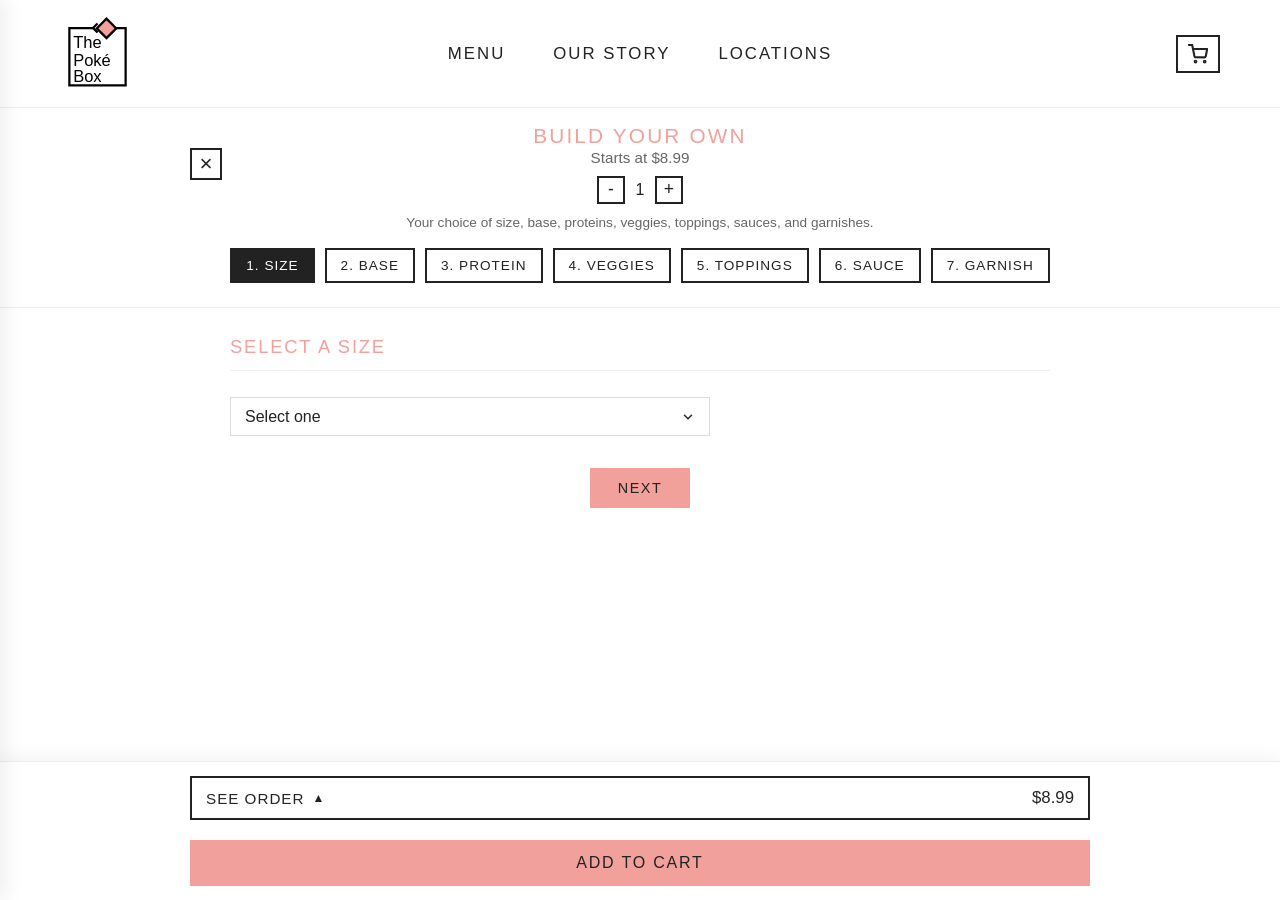
==== byo.html @ 1942b6da "Add files via upload" ====
<!DOCTYPE html>
<html lang="en">

<head>
  <meta charset="UTF-8">
  <meta name="viewport" content="width=device-width, initial-scale=1.0">
  <title>The Poké Box - Build Your Own</title>
  <link rel="stylesheet" href="css/styles.css">
</head>

<body>

  <!-- Desktop App Container -->
  <div class="mobile-container">

    <!-- Slide-in Drawer Navigation -->
    <div id="drawer-backdrop" class="drawer-backdrop"></div>
    <nav id="side-drawer" class="side-drawer" aria-label="Slide-out Menu">
      <div class="drawer-logo">
        <img src="images/logo.svg" alt="The Poké Box Logo" class="drawer-logo-img">
      </div>
      <div class="drawer-nav">
        <a href="index.html" class="drawer-link">MENU</a>
        <a href="ourstory.html" class="drawer-link">OUR STORY</a>
        <a href="locations.html" class="drawer-link">LOCATIONS</a>
      </div>
    </nav>

    <!-- Top Header -->
    <header class="site-header">
      <!-- Hamburger (mobile only) -->
      <button id="hamburger-btn" class="hamburger-btn" aria-label="Open menu">
        <span></span><span></span><span></span>
      </button>

      <!-- Logo -->
      <div class="logo-container">
        <a href="index.html">
          <img src="images/logo.svg" alt="The Poké Box Logo" class="header-logo-img">
        </a>
      </div>

      <!-- Desktop Nav (hidden on mobile) -->
      <nav class="desktop-nav" aria-label="Main Navigation">
        <a href="index.html" class="nav-link">Menu</a>
        <a href="ourstory.html" class="nav-link">Our Story</a>
        <a href="locations.html" class="nav-link">Locations</a>
      </nav>

      <!-- Cart Icon -->
      <div class="header-actions">
        <button class="icon-btn cart-btn" aria-label="Cart" onclick="window.location.href='cart.html'">
          <svg width="20" height="20" viewBox="0 0 24 24" fill="none" stroke="currentColor" stroke-width="2.5"
            stroke-linecap="round" stroke-linejoin="round">
            <circle cx="9" cy="21" r="1"></circle>
            <circle cx="20" cy="21" r="1"></circle>
            <path d="M1 1h4l2.68 13.39a2 2 0 0 0 2 1.61h9.72a2 2 0 0 0 2-1.61L23 6H6"></path>
          </svg>
        </button>
      </div>
    </header>

    <!-- Sticky BYO Header / Banner -->
    <div class="byo-sticky-header">
      <div class="byo-header-top">
        <a href="index.html" class="close-x-btn" aria-label="Return to menu">&times;</a>
        <div class="byo-header-titles">
          <h1 class="byo-title">Build Your Own</h1>
          <span class="byo-subtitle">Starts at $8.99</span>
          <div class="qty-counter">
            <button type="button" class="qty-btn minus-btn" aria-label="Decrease quantity">-</button>
            <span class="qty-num">1</span>
            <button type="button" class="qty-btn plus-btn" aria-label="Increase quantity">+</button>
          </div>
        </div>
      </div>
      <p class="byo-desc">Your choice of size, base, proteins, veggies, toppings, sauces, and garnishes.</p>

      <!-- Stage Navigation Scrollbar -->
      <nav class="stages-scrollbar" aria-label="Stages">
        <button type="button" class="stage-tab active" data-step-target="step-1">1. Size</button>
        <button type="button" class="stage-tab" data-step-target="step-2">2. Base</button>
        <button type="button" class="stage-tab" data-step-target="step-3">3. Protein</button>
        <button type="button" class="stage-tab" data-step-target="step-4">4. Veggies</button>
        <button type="button" class="stage-tab" data-step-target="step-5">5. Toppings</button>
        <button type="button" class="stage-tab" data-step-target="step-6">6. Sauce</button>
        <button type="button" class="stage-tab" data-step-target="step-7">7. Garnish</button>
      </nav>
    </div>

    <!-- Main Scrollable Steps Content -->
    <main class="main-content byo-content">

      <!-- Step 1: Select a size -->
      <div class="accordion-step open" id="step-1">
        <button class="accordion-header" type="button">
          <span class="step-title">Select a Size</span>
          <span class="chevron-icon">&#9650;</span>
        </button>
        <div class="accordion-body">
          <div class="input-group">
            <select class="custom-select" id="size-select">
              <option value="" disabled selected>Select one</option>
              <option value="small" data-price="$8.99"
                data-desc="Your choice of size, base, proteins, two veggies, one topping, sauces, and garnishes.">Small
                bowl - $8.99</option>
              <option value="regular" data-price="$10.99"
                data-desc="Your choice of size, base, proteins, three veggies, two toppings, sauces, and garnishes.">
                Regular bowl - $10.99</option>
              <option value="large" data-price="$13.29"
                data-desc="Your choice of size, base, proteins, four veggies, three toppings, sauces, and garnishes.">
                Large bowl - $13.29</option>
            </select>
          </div>
          <div class="step-nav-buttons">
            <button type="button" class="done-btn next-btn">Next</button>
          </div>
        </div>
      </div>

      <!-- Step 2: Pick Base (max 2) -->
      <div class="accordion-step" id="step-2">
        <button class="accordion-header" type="button">
          <span class="step-title">Pick Base (max 2)</span>
          <span class="chevron-icon">&#9660;</span>
        </button>
        <div class="accordion-body">
          <div class="checkbox-group max-limit-group" data-max="2">
            <label class="checkbox-label">
              <input type="checkbox" name="base" value="sushi-rice">
              <span>Sushi Rice</span>
            </label>
            <label class="checkbox-label">
              <input type="checkbox" name="base" value="grain-blend">
              <span>Grain Blend</span>
            </label>
            <label class="checkbox-label">
              <input type="checkbox" name="base" value="zucchini-noodles">
              <span>Zucchini Noodles</span>
            </label>
            <label class="checkbox-label">
              <input type="checkbox" name="base" value="mixed-greens">
              <span>Mixed Greens</span>
            </label>
          </div>
          <div class="step-nav-buttons">
            <button type="button" class="prev-btn">Prev</button>
            <button type="button" class="done-btn next-btn">Next</button>
          </div>
        </div>
      </div>

      <!-- Step 3: Choose Protein -->
      <div class="accordion-step" id="step-3">
        <button class="accordion-header" type="button">
          <span class="step-title">Choose Protein</span>
          <span class="chevron-icon">&#9660;</span>
        </button>
        <div class="accordion-body">
          <div class="checkbox-group">
            <div class="option-row">
              <label class="checkbox-label">
                <input type="checkbox" name="protein" value="salmon" data-extra="3.70">
                <span>Salmon - $3.70</span>
              </label>
              <div class="item-qty-stepper" data-for="salmon">
                <button type="button" class="item-qty-btn item-minus" aria-label="Decrease quantity">-</button>
                <span class="item-qty-count">1</span>
                <button type="button" class="item-qty-btn item-plus" aria-label="Increase quantity">+</button>
              </div>
            </div>
            <div class="option-row">
              <label class="checkbox-label">
                <input type="checkbox" name="protein" value="ahi-tuna" data-extra="3.70">
                <span>Ahi Tuna - $3.70</span>
              </label>
              <div class="item-qty-stepper" data-for="ahi-tuna">
                <button type="button" class="item-qty-btn item-minus" aria-label="Decrease quantity">-</button>
                <span class="item-qty-count">1</span>
                <button type="button" class="item-qty-btn item-plus" aria-label="Increase quantity">+</button>
              </div>
            </div>
            <div class="option-row">
              <label class="checkbox-label">
                <input type="checkbox" name="protein" value="imitation-crab" data-extra="2.70">
                <span>Imitation Crab - $2.70</span>
              </label>
              <div class="item-qty-stepper" data-for="imitation-crab">
                <button type="button" class="item-qty-btn item-minus" aria-label="Decrease quantity">-</button>
                <span class="item-qty-count">1</span>
                <button type="button" class="item-qty-btn item-plus" aria-label="Increase quantity">+</button>
              </div>
            </div>
            <div class="option-row">
              <label class="checkbox-label">
                <input type="checkbox" name="protein" value="tofu" data-extra="3.00">
                <span>Tofu - $3.00</span>
              </label>
              <div class="item-qty-stepper" data-for="tofu">
                <button type="button" class="item-qty-btn item-minus" aria-label="Decrease quantity">-</button>
                <span class="item-qty-count">1</span>
                <button type="button" class="item-qty-btn item-plus" aria-label="Increase quantity">+</button>
              </div>
            </div>
            <div class="option-row">
              <label class="checkbox-label">
                <input type="checkbox" name="protein" value="sukiyaki-beef" data-extra="3.30">
                <span>Sukiyaki Beef - $3.30</span>
              </label>
              <div class="item-qty-stepper" data-for="sukiyaki-beef">
                <button type="button" class="item-qty-btn item-minus" aria-label="Decrease quantity">-</button>
                <span class="item-qty-count">1</span>
                <button type="button" class="item-qty-btn item-plus" aria-label="Increase quantity">+</button>
              </div>
            </div>
            <div class="option-row">
              <label class="checkbox-label">
                <input type="checkbox" name="protein" value="duck" data-extra="4.80">
                <span>Smoked Duck - $4.80</span>
              </label>
              <div class="item-qty-stepper" data-for="duck">
                <button type="button" class="item-qty-btn item-minus" aria-label="Decrease quantity">-</button>
                <span class="item-qty-count">1</span>
                <button type="button" class="item-qty-btn item-plus" aria-label="Increase quantity">+</button>
              </div>
            </div>
            <div class="option-row">
              <label class="checkbox-label">
                <input type="checkbox" name="protein" value="tempura-shrimp" data-extra="3.30">
                <span>Tempura Shrimp - $3.30</span>
              </label>
              <div class="item-qty-stepper" data-for="tempura-shrimp">
                <button type="button" class="item-qty-btn item-minus" aria-label="Decrease quantity">-</button>
                <span class="item-qty-count">1</span>
                <button type="button" class="item-qty-btn item-plus" aria-label="Increase quantity">+</button>
              </div>
            </div>
            <div class="option-row">
              <label class="checkbox-label">
                <input type="checkbox" name="protein" value="japanese-fried-chicken" data-extra="3.30">
                <span>Japanese Fried Chicken - $3.30</span>
              </label>
              <div class="item-qty-stepper" data-for="japanese-fried-chicken">
                <button type="button" class="item-qty-btn item-minus" aria-label="Decrease quantity">-</button>
                <span class="item-qty-count">1</span>
                <button type="button" class="item-qty-btn item-plus" aria-label="Increase quantity">+</button>
              </div>
            </div>
            <div class="option-row">
              <label class="checkbox-label">
                <input type="checkbox" name="protein" value="grilled-chicken" data-extra="3.30">
                <span>Grilled Chicken - $3.30</span>
              </label>
              <div class="item-qty-stepper" data-for="grilled-chicken">
                <button type="button" class="item-qty-btn item-minus" aria-label="Decrease quantity">-</button>
                <span class="item-qty-count">1</span>
                <button type="button" class="item-qty-btn item-plus" aria-label="Increase quantity">+</button>
              </div>
            </div>
            <div class="option-row">
              <label class="checkbox-label">
                <input type="checkbox" name="protein" value="ramen-egg" data-extra="2.30">
                <span>Ramen Egg - $2.30</span>
              </label>
              <div class="item-qty-stepper" data-for="ramen-egg">
                <button type="button" class="item-qty-btn item-minus" aria-label="Decrease quantity">-</button>
                <span class="item-qty-count">1</span>
                <button type="button" class="item-qty-btn item-plus" aria-label="Increase quantity">+</button>
              </div>
            </div>
          </div>
          <div class="step-nav-buttons">
            <button type="button" class="prev-btn">Prev</button>
            <button type="button" class="done-btn next-btn">Next</button>
          </div>
        </div>
      </div>

      <!-- Step 4: Add veggies -->
      <div class="accordion-step" id="step-4">
        <button class="accordion-header" type="button">
          <span class="step-title">Add Veggies <span class="veggie-limit-text"
              style="font-size: 0.8em; color: #666;"></span></span>
          <span class="chevron-icon">&#9660;</span>
        </button>
        <div class="accordion-body">
          <div class="checkbox-group">
            <div class="option-row">
              <label class="checkbox-label">
                <input type="checkbox" name="veggies" value="edamame">
                <span>Edamame</span>
              </label>
              <div class="item-qty-stepper" data-for="edamame">
                <button type="button" class="item-qty-btn item-minus" aria-label="Decrease quantity">-</button>
                <span class="item-qty-count">1</span>
                <button type="button" class="item-qty-btn item-plus" aria-label="Increase quantity">+</button>
              </div>
            </div>
            <div class="option-row">
              <label class="checkbox-label">
                <input type="checkbox" name="veggies" value="red-onion">
                <span>Red Onion</span>
              </label>
              <div class="item-qty-stepper" data-for="red-onion">
                <button type="button" class="item-qty-btn item-minus" aria-label="Decrease quantity">-</button>
                <span class="item-qty-count">1</span>
                <button type="button" class="item-qty-btn item-plus" aria-label="Increase quantity">+</button>
              </div>
            </div>
            <div class="option-row">
              <label class="checkbox-label">
                <input type="checkbox" name="veggies" value="carrot">
                <span>Carrot</span>
              </label>
              <div class="item-qty-stepper" data-for="carrot">
                <button type="button" class="item-qty-btn item-minus" aria-label="Decrease quantity">-</button>
                <span class="item-qty-count">1</span>
                <button type="button" class="item-qty-btn item-plus" aria-label="Increase quantity">+</button>
              </div>
            </div>
            <div class="option-row">
              <label class="checkbox-label">
                <input type="checkbox" name="veggies" value="zucchini-noodles">
                <span>Zucchini Noodles</span>
              </label>
              <div class="item-qty-stepper" data-for="zucchini-noodles">
                <button type="button" class="item-qty-btn item-minus" aria-label="Decrease quantity">-</button>
                <span class="item-qty-count">1</span>
                <button type="button" class="item-qty-btn item-plus" aria-label="Increase quantity">+</button>
              </div>
            </div>
            <div class="option-row">
              <label class="checkbox-label">
                <input type="checkbox" name="veggies" value="sweet-corn">
                <span>Sweet Corn</span>
              </label>
              <div class="item-qty-stepper" data-for="sweet-corn">
                <button type="button" class="item-qty-btn item-minus" aria-label="Decrease quantity">-</button>
                <span class="item-qty-count">1</span>
                <button type="button" class="item-qty-btn item-plus" aria-label="Increase quantity">+</button>
              </div>
            </div>
            <div class="option-row">
              <label class="checkbox-label">
                <input type="checkbox" name="veggies" value="cabbage">
                <span>Cabbage</span>
              </label>
              <div class="item-qty-stepper" data-for="cabbage">
                <button type="button" class="item-qty-btn item-minus" aria-label="Decrease quantity">-</button>
                <span class="item-qty-count">1</span>
                <button type="button" class="item-qty-btn item-plus" aria-label="Increase quantity">+</button>
              </div>
            </div>
            <div class="option-row">
              <label class="checkbox-label">
                <input type="checkbox" name="veggies" value="cucumber">
                <span>Cucumber</span>
              </label>
              <div class="item-qty-stepper" data-for="cucumber">
                <button type="button" class="item-qty-btn item-minus" aria-label="Decrease quantity">-</button>
                <span class="item-qty-count">1</span>
                <button type="button" class="item-qty-btn item-plus" aria-label="Increase quantity">+</button>
              </div>
            </div>
            <div class="option-row">
              <label class="checkbox-label">
                <input type="checkbox" name="veggies" value="red-pepper">
                <span>Red Pepper</span>
              </label>
              <div class="item-qty-stepper" data-for="red-pepper">
                <button type="button" class="item-qty-btn item-minus" aria-label="Decrease quantity">-</button>
                <span class="item-qty-count">1</span>
                <button type="button" class="item-qty-btn item-plus" aria-label="Increase quantity">+</button>
              </div>
            </div>
            <div class="option-row">
              <label class="checkbox-label">
                <input type="checkbox" name="veggies" value="sweet-onion">
                <span>Sweet Onion</span>
              </label>
              <div class="item-qty-stepper" data-for="sweet-onion">
                <button type="button" class="item-qty-btn item-minus" aria-label="Decrease quantity">-</button>
                <span class="item-qty-count">1</span>
                <button type="button" class="item-qty-btn item-plus" aria-label="Increase quantity">+</button>
              </div>
            </div>
            <div class="option-row">
              <label class="checkbox-label">
                <input type="checkbox" name="veggies" value="kale">
                <span>Kale</span>
              </label>
              <div class="item-qty-stepper" data-for="kale">
                <button type="button" class="item-qty-btn item-minus" aria-label="Decrease quantity">-</button>
                <span class="item-qty-count">1</span>
                <button type="button" class="item-qty-btn item-plus" aria-label="Increase quantity">+</button>
              </div>
            </div>
            <div class="option-row">
              <label class="checkbox-label">
                <input type="checkbox" name="veggies" value="mixed-greens">
                <span>Mixed Greens</span>
              </label>
              <div class="item-qty-stepper" data-for="mixed-greens">
                <button type="button" class="item-qty-btn item-minus" aria-label="Decrease quantity">-</button>
                <span class="item-qty-count">1</span>
                <button type="button" class="item-qty-btn item-plus" aria-label="Increase quantity">+</button>
              </div>
            </div>
          </div>
          <div class="step-nav-buttons">
            <button type="button" class="prev-btn">Prev</button>
            <button type="button" class="done-btn next-btn">Next</button>
          </div>
        </div>
      </div>

      <!-- Step 5: Add toppings -->
      <div class="accordion-step" id="step-5">
        <button class="accordion-header" type="button">
          <span class="step-title">Add Toppings <span class="topping-limit-text"
              style="font-size: 0.8em; color: #666;"></span></span>
          <span class="chevron-icon">&#9660;</span>
        </button>
        <div class="accordion-body">
          <div class="checkbox-group">
            <div class="option-row">
              <label class="checkbox-label">
                <input type="checkbox" name="toppings" value="seaweed-salad">
                <span>Seaweed Salad</span>
              </label>
              <div class="item-qty-stepper" data-for="seaweed-salad">
                <button type="button" class="item-qty-btn item-minus" aria-label="Decrease quantity">-</button>
                <span class="item-qty-count">1</span>
                <button type="button" class="item-qty-btn item-plus" aria-label="Increase quantity">+</button>
              </div>
            </div>
            <div class="option-row">
              <label class="checkbox-label">
                <input type="checkbox" name="toppings" value="imitation-crab-salad">
                <span>Imitation Crab Salad</span>
              </label>
              <div class="item-qty-stepper" data-for="imitation-crab-salad">
                <button type="button" class="item-qty-btn item-minus" aria-label="Decrease quantity">-</button>
                <span class="item-qty-count">1</span>
                <button type="button" class="item-qty-btn item-plus" aria-label="Increase quantity">+</button>
              </div>
            </div>
            <div class="option-row">
              <label class="checkbox-label">
                <input type="checkbox" name="toppings" value="tempura-bits">
                <span>Tempura Bits</span>
              </label>
              <div class="item-qty-stepper" data-for="tempura-bits">
                <button type="button" class="item-qty-btn item-minus" aria-label="Decrease quantity">-</button>
                <span class="item-qty-count">1</span>
                <button type="button" class="item-qty-btn item-plus" aria-label="Increase quantity">+</button>
              </div>
            </div>
            <div class="option-row">
              <label class="checkbox-label">
                <input type="checkbox" name="toppings" value="avocado">
                <span>Avocado</span>
              </label>
              <div class="item-qty-stepper" data-for="avocado">
                <button type="button" class="item-qty-btn item-minus" aria-label="Decrease quantity">-</button>
                <span class="item-qty-count">1</span>
                <button type="button" class="item-qty-btn item-plus" aria-label="Increase quantity">+</button>
              </div>
            </div>
            <div class="option-row">
              <label class="checkbox-label">
                <input type="checkbox" name="toppings" value="mandarin-orange">
                <span>Mandarin Orange</span>
              </label>
              <div class="item-qty-stepper" data-for="mandarin-orange">
                <button type="button" class="item-qty-btn item-minus" aria-label="Decrease quantity">-</button>
                <span class="item-qty-count">1</span>
                <button type="button" class="item-qty-btn item-plus" aria-label="Increase quantity">+</button>
              </div>
            </div>
            <div class="option-row">
              <label class="checkbox-label">
                <input type="checkbox" name="toppings" value="shitake-mushrooms">
                <span>Shitake Mushrooms</span>
              </label>
              <div class="item-qty-stepper" data-for="shitake-mushrooms">
                <button type="button" class="item-qty-btn item-minus" aria-label="Decrease quantity">-</button>
                <span class="item-qty-count">1</span>
                <button type="button" class="item-qty-btn item-plus" aria-label="Increase quantity">+</button>
              </div>
            </div>
            <div class="option-row">
              <label class="checkbox-label">
                <input type="checkbox" name="toppings" value="pea-shoots">
                <span>Pea Shoots</span>
              </label>
              <div class="item-qty-stepper" data-for="pea-shoots">
                <button type="button" class="item-qty-btn item-minus" aria-label="Decrease quantity">-</button>
                <span class="item-qty-count">1</span>
                <button type="button" class="item-qty-btn item-plus" aria-label="Increase quantity">+</button>
              </div>
            </div>
            <div class="option-row">
              <label class="checkbox-label">
                <input type="checkbox" name="toppings" value="egg">
                <span>Egg</span>
              </label>
              <div class="item-qty-stepper" data-for="egg">
                <button type="button" class="item-qty-btn item-minus" aria-label="Decrease quantity">-</button>
                <span class="item-qty-count">1</span>
                <button type="button" class="item-qty-btn item-plus" aria-label="Increase quantity">+</button>
              </div>
            </div>
            <div class="option-row">
              <label class="checkbox-label">
                <input type="checkbox" name="toppings" value="ramen-egg">
                <span>Ramen Egg</span>
              </label>
              <div class="item-qty-stepper" data-for="ramen-egg">
                <button type="button" class="item-qty-btn item-minus" aria-label="Decrease quantity">-</button>
                <span class="item-qty-count">1</span>
                <button type="button" class="item-qty-btn item-plus" aria-label="Increase quantity">+</button>
              </div>
            </div>
            <div class="option-row">
              <label class="checkbox-label">
                <input type="checkbox" name="toppings" value="caplin-fish-roe">
                <span>Caplin Fish Roe</span>
              </label>
              <div class="item-qty-stepper" data-for="caplin-fish-roe">
                <button type="button" class="item-qty-btn item-minus" aria-label="Decrease quantity">-</button>
                <span class="item-qty-count">1</span>
                <button type="button" class="item-qty-btn item-plus" aria-label="Increase quantity">+</button>
              </div>
            </div>
            <div class="option-row">
              <label class="checkbox-label">
                <input type="checkbox" name="toppings" value="dried-seaweed">
                <span>Dried Seaweed</span>
              </label>
              <div class="item-qty-stepper" data-for="dried-seaweed">
                <button type="button" class="item-qty-btn item-minus" aria-label="Decrease quantity">-</button>
                <span class="item-qty-count">1</span>
                <button type="button" class="item-qty-btn item-plus" aria-label="Increase quantity">+</button>
              </div>
            </div>
            <div class="option-row">
              <label class="checkbox-label">
                <input type="checkbox" name="toppings" value="beet-slaw">
                <span>Beet Slaw</span>
              </label>
              <div class="item-qty-stepper" data-for="beet-slaw">
                <button type="button" class="item-qty-btn item-minus" aria-label="Decrease quantity">-</button>
                <span class="item-qty-count">1</span>
                <button type="button" class="item-qty-btn item-plus" aria-label="Increase quantity">+</button>
              </div>
            </div>
          </div>
          <div class="step-nav-buttons">
            <button type="button" class="prev-btn">Prev</button>
            <button type="button" class="done-btn next-btn">Next</button>
          </div>
        </div>
      </div>

      <!-- Step 6: Add sauce -->
      <div class="accordion-step" id="step-6">
        <button class="accordion-header" type="button">
          <span class="step-title">Add Sauce</span>
          <span class="chevron-icon">&#9660;</span>
        </button>
        <div class="accordion-body">
          <div class="checkbox-group">
            <label class="checkbox-label">
              <input type="checkbox" name="sauces" value="roasted-sesame">
              <span>Roasted Sesame</span>
            </label>
            <label class="checkbox-label">
              <input type="checkbox" name="sauces" value="house-shoyu">
              <span>House Shoyu</span>
            </label>
            <label class="checkbox-label">
              <input type="checkbox" name="sauces" value="spicy-aioli">
              <span>Spicy Aioli</span>
            </label>
            <label class="checkbox-label">
              <input type="checkbox" name="sauces" value="tabasco-hot-sauce">
              <span>Tabasco Hot Sauce</span>
            </label>
            <label class="checkbox-label">
              <input type="checkbox" name="sauces" value="waikiki-mayonaise">
              <span>Waikiki Mayonaise</span>
            </label>
            <label class="checkbox-label">
              <input type="checkbox" name="sauces" value="balsamic-bomb">
              <span>Balsamic Bomb</span>
            </label>
            <label class="checkbox-label">
              <input type="checkbox" name="sauces" value="island-mango">
              <span>Island Mango</span>
            </label>
            <label class="checkbox-label">
              <input type="checkbox" name="sauces" value="cucumber-dill">
              <span>Cucumber Dill</span>
            </label>
            <label class="checkbox-label">
              <input type="checkbox" name="sauces" value="creamy-wasabi">
              <span>Creamy Wasabi</span>
            </label>
            <label class="checkbox-label">
              <input type="checkbox" name="sauces" value="tamari-glaze">
              <span>Tamari Glaze</span>
            </label>
            <label class="checkbox-label">
              <input type="checkbox" name="sauces" value="sweet-ginger">
              <span>Sweet Ginger</span>
            </label>
            <label class="checkbox-label">
              <input type="checkbox" name="sauces" value="wasabi-citrus">
              <span>Wasabi Citrus</span>
            </label>
            <label class="checkbox-label">
              <input type="checkbox" name="sauces" value="garlic-aioli">
              <span>Garlic Aioli</span>
            </label>
            <label class="checkbox-label">
              <input type="checkbox" name="sauces" value="gluten-free-soy">
              <span>Gluten-free Soy</span>
            </label>
            <label class="checkbox-label">
              <input type="checkbox" name="sauces" value="gluten-free-spicy-mayo">
              <span>Gluten-free Spicy Mayo</span>
            </label>
          </div>
          <div class="step-nav-buttons">
            <button type="button" class="prev-btn">Prev</button>
            <button type="button" class="done-btn next-btn">Next</button>
          </div>
        </div>
      </div>

      <!-- Step 7: Add Garnish -->
      <div class="accordion-step" id="step-7">
        <button class="accordion-header" type="button">
          <span class="step-title">Add Garnish</span>
          <span class="chevron-icon">&#9660;</span>
        </button>
        <div class="accordion-body">
          <div class="checkbox-group">
            <label class="checkbox-label">
              <input type="checkbox" name="garnishes" value="sesame-seeds">
              <span>Sesame Seeds</span>
            </label>
            <label class="checkbox-label">
              <input type="checkbox" name="garnishes" value="furikake">
              <span>Furikake</span>
            </label>
            <label class="checkbox-label">
              <input type="checkbox" name="garnishes" value="coconut">
              <span>Coconut</span>
            </label>
            <label class="checkbox-label">
              <input type="checkbox" name="garnishes" value="togarashi">
              <span>Togarashi</span>
            </label>
            <label class="checkbox-label">
              <input type="checkbox" name="garnishes" value="crispy-onion">
              <span>Crispy Onion</span>
            </label>
            <label class="checkbox-label">
              <input type="checkbox" name="garnishes" value="green-onion">
              <span>Green Onion</span>
            </label>
            <label class="checkbox-label">
              <input type="checkbox" name="garnishes" value="jalapeno">
              <span>Jalapeno</span>
            </label>
            <label class="checkbox-label">
              <input type="checkbox" name="garnishes" value="pickled-ginger">
              <span>Pickled Ginger</span>
            </label>
            <label class="checkbox-label">
              <input type="checkbox" name="garnishes" value="chili-flakes">
              <span>Chili Flakes</span>
            </label>
            <label class="checkbox-label">
              <input type="checkbox" name="garnishes" value="pumpkin-seeds">
              <span>Pumpkin Seeds</span>
            </label>
          </div>
          <div class="step-nav-buttons">
            <button type="button" class="prev-btn">Prev</button>
            <button type="button" class="done-btn done-order-btn">Done</button>
          </div>
        </div>
      </div>

    </main>

    <!-- Sticky Bottom Action Footer -->
    <footer class="byo-bottom-bar">
      <div class="see-order-row">
        <button type="button" class="see-order-btn">
          <span>See Order</span>
          <span class="chevron-up">&#9650;</span>
        </button>
        <span class="order-price">$8.99</span>
      </div>
      <div class="order-summary-content"></div>
      <div id="byo-error-msg" class="byo-error-banner" style="display: none;" role="alert"></div>
      <button type="button" class="add-to-cart-btn">Add to Cart</button>
    </footer>

  </div>

  <script src="js/script.js"></script>
</body>

</html>
---- css/styles.css ----
/* Design Tokens & Reset - White, Pink, and Clean Accents */
:root {
  --bg-main: #ffffff;
  --color-black: #222222;
  --color-pink: #f2a09b;
  --color-pink-hover: #e88d88;
  --color-pink-soft: #fff5f5;
  --color-secondary: #fff5f5;
  --color-secondary-hover: #fce8e6;
  --color-secondary-soft: #fafafa;
  --color-white: #ffffff;
  --border-light: #eeeeee;
  --font-family: 'Gill Sans', 'Gill Sans MT', Calibri, 'Trebuchet MS', sans-serif;
}

* {
  box-sizing: border-box;
  margin: 0;
  padding: 0;
  font-weight: 400 !important;
}

body {
  background-color: var(--bg-main);
  font-family: var(--font-family);
  color: var(--color-black);
  min-height: 100vh;
  margin: 0;
  padding: 0;
  display: flex;
  flex-direction: column;
}

/* Desktop App Container */
.mobile-container {
  width: 100%;
  min-height: 100vh;
  background-color: var(--bg-main);
  position: relative;
  display: flex;
  flex-direction: column;
  overflow: visible;
}

/* Header Styles - Responsive: hamburger on mobile, desktop nav on larger screens */
.site-header {
  display: grid;
  grid-template-columns: auto 1fr auto;
  align-items: center;
  padding: 12px 20px;
  border-bottom: 1px solid var(--border-light);
  background-color: var(--bg-main);
  position: sticky;
  top: 0;
  z-index: 100;
  flex-shrink: 0;
  width: 100%;
  box-sizing: border-box;
  gap: 12px;
}

/* Hamburger button - styled to match cart button */
.hamburger-btn {
  display: flex;
  flex-direction: column;
  justify-content: center;
  align-items: center;
  gap: 4px;
  background-color: #ffffff;
  border: 2px solid #222222;
  border-radius: 0;
  cursor: pointer;
  padding: 0;
  width: 44px;
  height: 38px;
  flex-shrink: 0;
  transition: all 0.2s ease;
}

.hamburger-btn:hover {
  background-color: #222222;
}

.hamburger-btn:hover span {
  background-color: #ffffff;
}

.hamburger-btn span {
  display: block;
  width: 18px;
  height: 2px;
  background-color: #222222;
  border-radius: 0;
  transition: background-color 0.2s ease;
}

.logo-container {
  display: flex;
  justify-content: center;
  align-items: center;
}

.header-logo-img {
  height: 56px;
  width: auto;
  display: block;
}

/* Desktop nav: centered, pink links */
.desktop-nav {
  display: none; /* hidden on mobile by default */
  align-items: center;
  justify-content: center;
  gap: 40px;
}

.nav-link {
  font-family: var(--font-family);
  font-size: 1.05rem;
  font-weight: 400;
  color: var(--color-black);
  text-decoration: none;
  text-transform: uppercase;
  letter-spacing: 2px;
  padding: 6px 4px;
  transition: color 0.2s ease, text-decoration 0.2s ease;
}

.nav-link:hover {
  color: var(--color-pink);
  text-decoration: underline;
  text-underline-offset: 6px;
  text-decoration-thickness: 1.5px;
}

.nav-link.active {
  color: var(--color-pink);
  text-decoration: underline;
  text-underline-offset: 6px;
  text-decoration-thickness: 1.5px;
}

.header-actions {
  display: flex;
  align-items: center;
  justify-self: end;
}

.cart-btn {
  background-color: #ffffff;
  border: 2px solid #222222;
  color: #222222;
  border-radius: 0;
  width: 44px;
  height: 38px;
  display: flex;
  align-items: center;
  justify-content: center;
  cursor: pointer;
  transition: all 0.2s ease;
}

.cart-btn:hover {
  background-color: #222222;
  border-color: #222222;
  color: #ffffff;
}

/* =====================
   DESKTOP STYLES (≥ 768px)
   ===================== */
@media (min-width: 768px) {
  .site-header {
    grid-template-columns: 1fr auto 1fr;
    padding: 16px 60px;
    gap: 0;
  }

  /* Hide hamburger on desktop */
  .hamburger-btn {
    display: none;
  }

  .logo-container {
    justify-self: start;
    justify-content: flex-start;
  }

  .header-logo-img {
    height: 75px;
  }

  /* Show desktop nav */
  .desktop-nav {
    display: flex;
    justify-self: center;
  }

  .header-actions {
    justify-self: end;
  }
}

/* Main Content Area */
.main-content {
  padding: 36px 32px 80px 32px;
  max-width: 1040px;
  width: 100%;
  margin: 0 auto;
  flex: 1;
  box-sizing: border-box;
}

.page-title {
  font-size: 1.8rem;
  font-weight: 400;
  margin-bottom: 28px;
  text-align: center;
  color: var(--color-pink);
  text-transform: uppercase;
  letter-spacing: 3.6px;
  text-decoration: underline;
  text-underline-offset: 8px;
  text-decoration-thickness: 1.5px;
}

.section-title {
  font-size: 1.15rem;
  font-weight: 400;
  margin-bottom: 16px;
  color: var(--color-pink);
  text-transform: uppercase;
  letter-spacing: 2.5px;
  display: block;
}

.byo-section,
.signature-section {
  margin-bottom: 36px;
}

.byo-card-link {
  text-decoration: none;
  color: inherit;
  display: block;
  max-width: 520px;
  width: 100%;
  transition: transform 0.2s ease, box-shadow 0.2s ease;
}

.byo-card-link:hover {
  transform: translateY(-2px);
}

.byo-card-link:hover .byo-card {
  border-color: #dcdcdc;
  box-shadow: 0 4px 12px rgba(0, 0, 0, 0.05);
}

/* BYO Section Card - Horizontal layout */
.byo-card {
  display: flex;
  flex-direction: row;
  align-items: center;
  gap: 24px;
  width: 100%;
  background-color: #ffffff;
  border: 1px solid #e8e8e8;
  border-radius: 14px;
  padding: 20px;
  box-sizing: border-box;
}

.byo-card .bowl-img-wrapper {
  width: 210px;
  height: 210px;
  border-radius: 10px;
  overflow: hidden;
  flex-shrink: 0;
  background-color: transparent;
}

.byo-card .bowl-img {
  width: 100%;
  height: 100%;
  object-fit: cover;
  border-radius: 10px;
  display: block;
}

.byo-card-details {
  display: flex;
  flex-direction: column;
  gap: 10px;
  justify-content: center;
}

.byo-card-details .bowl-price {
  font-size: 1.1rem;
  font-weight: 400;
  color: #222222;
}

.byo-card-details .lorem-text {
  font-size: 0.95rem;
  color: #666666;
  line-height: 1.5;
}

.byo-cta-link {
  color: var(--color-pink);
  font-size: 0.85rem;
  text-transform: uppercase;
  letter-spacing: 1.5px;
  margin-top: 4px;
  display: inline-flex;
  align-items: center;
  gap: 4px;
}



/* Signature Bowls Grid - 2 columns on mobile, 3 on desktop */
.bowls-grid {
  display: grid;
  grid-template-columns: repeat(2, 1fr);
  gap: 24px 16px;
  margin-top: 16px;
}

@media (min-width: 768px) {
  .bowls-grid {
    grid-template-columns: repeat(3, 1fr);
    gap: 36px 28px;
  }
}

.bowl-card-link {
  text-decoration: none;
  color: inherit;
  display: block;
  transition: transform 0.2s ease, box-shadow 0.2s ease;
  border-radius: 14px;
}

.bowl-card-link:hover {
  transform: translateY(-3px);
  box-shadow: 0 8px 24px rgba(0, 0, 0, 0.10);
}

.bowl-card {
  display: flex;
  flex-direction: column;
  gap: 6px;
  background: #ffffff;
  border-radius: 14px;
  padding: 12px;
  box-shadow: 0 2px 10px rgba(0, 0, 0, 0.07);
}

.bowl-card .bowl-img-wrapper {
  width: 100%;
  aspect-ratio: 1 / 1;
  border: none;
  border-radius: 10px;
  overflow: hidden;
  background-color: transparent;
}

.bowl-card .bowl-img {
  width: 100%;
  height: 100%;
  object-fit: contain;
  display: block;
}

.bowl-name {
  font-size: 0.95rem;
  font-weight: 400;
  color: var(--color-pink);
  text-transform: uppercase;
  letter-spacing: 1.44px;
  margin-top: 6px;
}

.bowl-price {
  font-size: 0.85rem;
  font-weight: 400;
  color: #555555;
}

/* Description text visible inside signature bowl cards */
.bowl-card .lorem-text {
  display: block;
  font-size: 0.8rem;
  color: #777777;
  line-height: 1.4;
  margin-top: 2px;
}

/* Slide-in Hamburger Drawer Navigation */
.drawer-backdrop {
  position: fixed;
  top: 0;
  left: 0;
  width: 100%;
  height: 100%;
  background-color: rgba(0, 0, 0, 0.35);
  opacity: 0;
  visibility: hidden;
  transition: opacity 0.3s ease, visibility 0.3s ease;
  z-index: 200;
}

.drawer-backdrop.active {
  opacity: 1;
  visibility: visible;
}

.side-drawer {
  position: fixed;
  top: 0;
  left: -280px;
  width: 280px;
  height: 100%;
  background-color: var(--bg-main);
  border-right: 1px solid var(--border-light);
  box-shadow: 4px 0 20px rgba(0, 0, 0, 0.08);
  transition: transform 0.3s ease-in-out;
  z-index: 210;
  display: flex;
  flex-direction: column;
  padding: 24px 20px;
}

.side-drawer.active {
  transform: translateX(280px);
}

/* Logo at top of drawer */
.drawer-logo {
  display: flex;
  justify-content: flex-start;
  align-items: center;
  padding-bottom: 28px;
  margin-bottom: 28px;
  border-bottom: 1px solid var(--border-light);
}

.drawer-logo-img {
  height: 80px;
  width: auto;
}

.drawer-nav {
  display: flex;
  flex-direction: column;
  gap: 16px;
}

.drawer-link {
  display: block;
  padding: 14px 16px;
  background-color: #ffffff;
  color: #222222;
  text-decoration: none;
  font-weight: 400;
  border: 2px solid #222222;
  border-radius: 0;
  text-align: center;
  text-transform: uppercase;
  letter-spacing: 1.5px;
  font-size: 0.95rem;
  transition: all 0.2s ease;
}

.drawer-link:hover {
  background-color: #222222;
  border-color: #222222;
  color: #ffffff;
}

/* ==========================================================================
   PAGE 2: BUILD YOUR OWN (BYO) SPECIFIC STYLES
   ========================================================================== */

/* Sticky BYO Header / Banner spanning screen width */
.byo-sticky-header {
  position: sticky;
  top: 107px;
  background-color: #ffffff;
  border-bottom: 1px solid var(--border-light);
  padding: 16px 40px 20px 40px;
  z-index: 90;
  flex-shrink: 0;
  display: flex;
  flex-direction: column;
  gap: 10px;
  width: 100%;
  box-sizing: border-box;
}

@media (max-width: 767px) {
  .byo-sticky-header {
    top: 64px;
    padding: 12px 16px 16px 16px;
  }

  .byo-content {
    padding: 24px 20px 140px 20px;
  }
}

.byo-header-top {
  display: flex;
  align-items: center;
  justify-content: center;
  position: relative;
  width: 100%;
  max-width: 900px;
  margin: 0 auto;
}

.close-x-btn {
  position: absolute;
  left: 0;
  top: 50%;
  transform: translateY(-50%);
  display: inline-flex;
  align-items: center;
  justify-content: center;
  width: 32px;
  height: 32px;
  border: 2px solid #222222;
  border-radius: 0;
  background-color: #ffffff;
  color: #222222;
  text-decoration: none;
  font-size: 1.4rem;
  font-weight: 400;
  line-height: 1;
  flex-shrink: 0;
  transition: all 0.2s ease;
}

.close-x-btn:hover {
  background-color: #222222;
  border-color: #222222;
  color: #ffffff;
}

.byo-header-titles {
  display: flex;
  flex-direction: column;
  align-items: center;
  text-align: center;
}

.byo-title {
  font-size: 1.3rem;
  font-weight: 400;
  line-height: 1.2;
  color: var(--color-pink);
  text-transform: uppercase;
  letter-spacing: 2.16px;
}

.byo-subtitle {
  font-size: 0.95rem;
  font-weight: 400;
  color: #666666;
}

.byo-desc {
  font-size: 0.85rem;
  color: #666666;
  line-height: 1.35;
  text-align: center;
  max-width: 700px;
  margin: 0 auto;
}

/* Main Content Area for BYO Page */
.byo-content {
  padding: 28px 40px 140px 40px;
  display: flex;
  flex-direction: column;
  gap: 16px;
  max-width: 900px;
  width: 100%;
  margin: 0 auto;
  flex: 1;
  box-sizing: border-box;
}

/* Step Sections */
.accordion-step {
  display: none;
  border: none;
  background-color: var(--bg-main);
  flex-shrink: 0;
  padding-bottom: 24px;
}

.accordion-step.open {
  display: block;
}

.accordion-header {
  width: 100%;
  padding: 0 0 12px 0;
  background: none;
  border: none;
  display: flex;
  justify-content: space-between;
  align-items: center;
  font-family: var(--font-family);
  font-size: 1.15rem;
  font-weight: 400;
  color: var(--color-pink);
  text-transform: uppercase;
  letter-spacing: 1.8px;
  text-align: left;
  border-bottom: 1px solid var(--border-light);
  margin-bottom: 14px;
}

.chevron-icon {
  display: none;
}

.accordion-body {
  display: flex;
  padding: 0;
  flex-direction: column;
  gap: 16px;
  border-top: none;
}

.input-group {
  max-width: 480px;
  width: 100%;
}

/* Dropdown & Inputs */
.custom-select {
  width: 100%;
  padding: 10px 14px;
  font-family: var(--font-family);
  font-size: 1rem;
  border: 1px solid #dcdcdc;
  border-radius: 0 !important;
  background-color: #ffffff;
  color: var(--color-black);
  outline: none;
  cursor: pointer;
  margin-top: 12px;
  -webkit-appearance: none;
  -moz-appearance: none;
  appearance: none;
  background-image: url("data:image/svg+xml;charset=UTF-8,%3Csvg xmlns='http://www.w3.org/2000/svg' width='12' height='12' viewBox='0 0 24 24' fill='none' stroke='%23222222' stroke-width='2.5' stroke-linecap='round' stroke-linejoin='round'%3E%3Cpolyline points='6 9 12 15 18 9'%3E%3C/polyline%3E%3C/svg%3E");
  background-repeat: no-repeat;
  background-position: right 14px center;
  background-size: 14px;
}

.custom-select:focus {
  border-color: var(--color-pink);
}

.checkbox-group {
  display: grid;
  grid-template-columns: repeat(auto-fit, minmax(320px, 1fr));
  gap: 0 40px;
  margin-top: 8px;
}

.checkbox-label {
  display: flex;
  align-items: center;
  gap: 12px;
  font-size: 0.95rem;
  font-weight: 400;
  cursor: pointer;
  padding: 12px 0;
  border-bottom: 1px solid #f0f0f0;
  transition: opacity 0.2s ease;
}

.option-row {
  display: flex;
  align-items: center;
  justify-content: space-between;
  border-bottom: 1px solid #f0f0f0;
}

.option-row .checkbox-label {
  border-bottom: none;
  flex: 1;
}

.option-row:last-child {
  border-bottom: none;
}

.item-qty-stepper {
  display: none;
  align-items: center;
  gap: 6px;
  margin-left: 8px;
}

.item-qty-stepper.active {
  display: flex;
}

.item-qty-btn {
  width: 24px;
  height: 24px;
  border: 2px solid #222222;
  border-radius: 0 !important;
  background-color: #ffffff;
  font-size: 0.9rem;
  font-weight: 400;
  cursor: pointer;
  display: flex;
  align-items: center;
  justify-content: center;
  color: #222222;
  padding: 0;
  line-height: 1;
  transition: all 0.2s ease;
}

.item-qty-btn:hover {
  background-color: #222222;
  border-color: #222222;
  color: #ffffff;
}

.item-qty-count {
  font-size: 0.9rem;
  font-weight: 400;
  min-width: 14px;
  text-align: center;
  color: var(--color-black);
}

.checkbox-label.disabled {
  opacity: 0.4;
  cursor: not-allowed;
}

.checkbox-label.disabled input[type="checkbox"] {
  cursor: not-allowed;
}

.checkbox-label:last-child {
  border-bottom: none;
}

.checkbox-label input[type="checkbox"] {
  -webkit-appearance: none;
  -moz-appearance: none;
  appearance: none;
  width: 18px;
  height: 18px;
  border: 1.5px solid #555555;
  border-radius: 0 !important;
  background-color: #ffffff;
  cursor: pointer;
  display: inline-grid;
  place-content: center;
  transition: all 0.15s ease;
  margin: 0;
  flex-shrink: 0;
}

.checkbox-label input[type="checkbox"]:checked {
  background-color: var(--color-pink);
  border-color: var(--color-pink);
}

.checkbox-label input[type="checkbox"]:checked::before {
  content: "";
  width: 9px;
  height: 5px;
  border-left: 2px solid #ffffff;
  border-bottom: 2px solid #ffffff;
  transform: rotate(-45deg) translate(1px, -1px);
}

.extra-spent-note,
.sig-base-info-note {
  background-color: #fff0f0;
  color: #c92a2a;
  border: 1px solid #ffd0d0;
  border-radius: 8px;
  padding: 8px 16px;
  font-size: 0.85rem;
  font-weight: 400;
  text-align: center;
  line-height: 1.4;
  width: fit-content;
  max-width: 90%;
  margin: 14px auto 6px auto;
  animation: fadeInError 0.2s ease forwards;
}

.sig-base-info-note {
  margin: 8px auto;
  display: flex;
  flex-direction: column;
  gap: 3px;
}

/* DONE & Prev Navigation Buttons */
.step-nav-buttons {
  display: flex;
  align-items: center;
  justify-content: center;
  gap: 12px;
  margin-top: 16px;
  margin-bottom: 24px;
}

.step-nav-buttons-stacked {
  flex-direction: column;
  gap: 8px;
}

.step-nav-buttons-stacked .prev-next-row {
  display: flex;
  align-items: center;
  justify-content: center;
  gap: 12px;
  width: 100%;
}

.step-nav-buttons-stacked .done-order-btn {
  width: 180px;
  max-width: 100%;
  text-align: center;
}

.done-btn,
.prev-btn {
  align-self: center;
  border-radius: 0 !important;
  font-family: var(--font-family);
  font-weight: 400;
  font-size: 0.9rem;
  text-transform: uppercase;
  letter-spacing: 1.5px;
  cursor: pointer;
  min-width: 100px;
  height: 40px;
  display: inline-flex;
  align-items: center;
  justify-content: center;
  transition: all 0.2s ease;
  box-sizing: border-box;
}

.done-btn {
  background-color: var(--color-pink);
  border: 2px solid var(--color-pink);
  color: #222222;
  padding: 0 20px;
}

.done-btn:hover {
  background-color: var(--color-pink-hover);
  border-color: var(--color-pink-hover);
  color: #222222;
}

.prev-btn {
  background-color: #ffffff;
  border: 2px solid #222222;
  color: #222222;
  padding: 0 20px;
}

.prev-btn:hover {
  background-color: #222222;
  border-color: #222222;
  color: #ffffff;
}

/* Horizontal Stages Scrollbar */
.stages-scrollbar {
  display: flex;
  align-items: center;
  justify-content: flex-start;
  gap: 10px;
  overflow-x: auto;
  white-space: nowrap;
  padding: 6px 2px 4px 2px;
  max-width: 900px;
  margin: 0 auto;
  width: 100%;
}

@media (min-width: 768px) {
  .stages-scrollbar {
    justify-content: center;
  }
}

.stages-scrollbar::-webkit-scrollbar {
  height: 4px;
}

.stages-scrollbar::-webkit-scrollbar-thumb {
  background: #eee;
  border-radius: 4px;
}

.stage-tab {
  display: inline-flex;
  align-items: center;
  justify-content: center;
  padding: 8px 14px;
  background-color: #ffffff;
  color: #222222;
  border: 2px solid #222222;
  border-radius: 0;
  font-family: var(--font-family);
  font-size: 0.85rem;
  font-weight: 400;
  text-transform: uppercase;
  letter-spacing: 1px;
  cursor: pointer;
  flex-shrink: 0;
  transition: all 0.2s ease;
}

.stage-tab:hover {
  background-color: #222222;
  border-color: #222222;
  color: #ffffff;
}

.stage-tab.active {
  background-color: #222222;
  border-color: #222222;
  color: #ffffff;
}

/* Sticky Bottom Action Footer */
.byo-bottom-bar {
  background-color: var(--bg-main);
  border-top: 1px solid var(--border-light);
  padding: 14px 40px;
  display: flex;
  flex-direction: column;
  align-items: center;
  gap: 10px;
  z-index: 95;
  flex-shrink: 0;
  position: fixed;
  left: 0;
  bottom: 0;
  width: 100%;
  box-sizing: border-box;
  box-shadow: 0 -4px 16px rgba(0, 0, 0, 0.05);
}

.byo-bottom-bar > * {
  width: 100%;
  max-width: 900px;
  box-sizing: border-box;
}

#cart-bottom-bar {
  position: static;
  box-shadow: none;
  border-top: none;
  max-width: 760px;
  margin: 0 auto;
  padding: 0 0 60px 0;
}

.see-order-row {
  display: flex;
  justify-content: space-between;
  align-items: center;
  border: 2px solid #222222;
  border-radius: 0;
  padding: 10px 14px;
  background-color: #ffffff;
  cursor: pointer;
  flex-shrink: 0;
  transition: all 0.2s ease;
}

.see-order-row:hover {
  background-color: #222222;
  border-color: #222222;
}

.see-order-row:hover .see-order-btn,
.see-order-row:hover .order-price {
  color: #ffffff;
}

.see-order-btn {
  background: none;
  border: none;
  font-family: var(--font-family);
  font-size: 0.95rem;
  font-weight: 400;
  color: #222222;
  text-transform: uppercase;
  letter-spacing: 1px;
  display: flex;
  align-items: center;
  gap: 8px;
  cursor: pointer;
  transition: color 0.2s ease;
}

.chevron-up {
  font-size: 0.75rem;
}

.order-price {
  font-size: 1.05rem;
  font-weight: 400;
  color: #222222;
  transition: color 0.2s ease;
}

.add-to-cart-btn {
  width: 100%;
  padding: 14px;
  background-color: var(--color-pink);
  border: none;
  border-radius: 0;
  font-family: var(--font-family);
  font-size: 1rem;
  font-weight: 400;
  color: #222222;
  text-transform: uppercase;
  letter-spacing: 1.8px;
  cursor: pointer;
  transition: all 0.2s ease;
  text-align: center;
  flex-shrink: 0;
}

.add-to-cart-btn:hover {
  background-color: var(--color-pink-hover);
  border: none;
  color: #222222;
}

.byo-error-banner {
  background-color: #fff0f0;
  color: #c92a2a;
  border: 1px solid #ffd0d0;
  border-radius: 8px;
  padding: 8px 12px;
  font-size: 0.85rem;
  font-weight: 400;
  text-align: center;
  line-height: 1.3;
  flex-shrink: 0;
  animation: fadeInError 0.2s ease forwards;
}

@keyframes fadeInError {
  from {
    opacity: 0;
    transform: translateY(4px);
  }

  to {
    opacity: 1;
    transform: translateY(0);
  }
}

/* Order Summary Overlay - Animated Slide Up/Down Drawer */
.order-summary-content {
  display: grid;
  grid-template-rows: 0fr;
  max-height: 60vh;
  overflow-y: hidden;
  transition: grid-template-rows 0.35s cubic-bezier(0.4, 0, 0.2, 1);
}

@media (min-width: 768px) {
  .order-summary-content {
    max-height: 55vh;
  }
}

.byo-bottom-bar.expanded .order-summary-content {
  grid-template-rows: 1fr;
  overflow-y: auto;
}

.order-summary-inner {
  min-height: 0;
  display: flex;
  flex-direction: column;
  gap: 20px;
  padding: 0;
  opacity: 0;
  transition: opacity 0.2s ease, padding 0.35s ease;
}

.byo-bottom-bar.expanded .order-summary-inner {
  opacity: 1;
  padding: 16px 0;
}

.summary-section {
  display: flex;
  flex-direction: column;
  gap: 8px;
  border-bottom: 1px solid #f0f0f0;
  padding-bottom: 16px;
}

.summary-section:last-child {
  border-bottom: none;
}

.summary-title {
  font-size: 1.1rem;
  font-weight: 400;
  color: var(--color-pink);
  text-transform: uppercase;
  letter-spacing: 1.8px;
}

.summary-item {
  display: flex;
  align-items: center;
  gap: 10px;
  font-size: 0.95rem;
  color: var(--color-black);
  padding: 6px 0;
}

.summary-item-box {
  width: 18px;
  height: 18px;
  border: 1px solid #ccc;
  border-radius: 0;
  display: flex;
  align-items: center;
  justify-content: center;
  font-size: 0.8rem;
  font-weight: bold;
}

.summary-item-box.checked {
  background-color: var(--color-pink);
  border-color: var(--color-pink);
  color: #ffffff;
}

.summary-item-box.unchecked {
  background-color: transparent;
  color: transparent;
}

.summary-item-content {
  display: flex;
  align-items: center;
  gap: 10px;
  flex: 1;
}

.summary-item-stepper {
  display: flex;
  align-items: center;
  gap: 6px;
  margin-left: auto;
}

.summary-item-stepper .item-qty-btn {
  width: 24px;
  height: 24px;
  font-size: 0.9rem;
}

.summary-item-stepper .item-qty-count {
  font-size: 0.95rem;
  font-weight: 400;
  min-width: 14px;
  text-align: center;
}

.summary-item.deselected .summary-item-stepper {
  display: none;
}

.summary-item.empty-text {
  color: #888;
  font-style: italic;
}

/* Quantity Counter */
.qty-counter {
  display: flex;
  align-items: center;
  justify-content: center;
  gap: 8px;
  margin-top: 10px;
}

.qty-btn {
  width: 28px;
  height: 28px;
  border: 2px solid #222222;
  border-radius: 0;
  background-color: #ffffff;
  font-size: 1.1rem;
  font-weight: 400;
  cursor: pointer;
  display: flex;
  align-items: center;
  justify-content: center;
  color: #222222;
  transition: all 0.2s ease;
}

.qty-btn:hover {
  background-color: #222222;
  border-color: #222222;
  color: #ffffff;
}

.qty-num {
  font-size: 1rem;
  font-weight: 400;
  min-width: 14px;
  text-align: center;
  color: var(--color-black);
}

/* Cart Styles */
.site-header.cart-header {
  grid-template-columns: 1fr auto 1fr;
}

.cart-content {
  max-width: 760px;
  width: 100%;
  margin: 0 auto;
  padding: 32px 24px 60px 24px;
  box-sizing: border-box;
}

.back-btn {
  font-family: var(--font-family);
  font-size: 0.85rem;
  font-weight: 400;
  color: #222222;
  text-decoration: none;
  text-transform: uppercase;
  letter-spacing: 1px;
  display: inline-flex;
  align-items: center;
  justify-content: center;
  padding: 6px 12px;
  border: 2px solid #222222;
  border-radius: 0;
  background-color: #ffffff;
  transition: all 0.2s ease;
}

.back-btn:hover {
  background-color: #222222;
  border-color: #222222;
  color: #ffffff;
}

.cart-count {
  font-family: var(--font-family);
  font-size: 0.9rem;
  font-weight: 400;
  color: #666666;
  justify-self: end;
}

.cart-item-card {
  border: 1px solid #eeeeee;
  border-radius: 12px;
  padding: 16px;
  background-color: #ffffff;
  margin-bottom: 16px;
  box-shadow: 0 2px 8px rgba(0, 0, 0, 0.03);
}

.cart-item-top {
  display: flex;
  gap: 12px;
  margin-bottom: 16px;
  transition: opacity 0.15s ease;
}

.cart-item-top:hover {
  opacity: 0.85;
}

.cart-item-img {
  width: 60px;
  height: 60px;
  flex-shrink: 0;
  background-color: var(--color-pink-soft);
  border-radius: 8px;
}

.cart-item-details {
  flex: 1;
}

.cart-item-title {
  font-size: 1.05rem;
  font-weight: 400;
  color: var(--color-pink);
  text-transform: uppercase;
  letter-spacing: 0.9px;
  margin-bottom: 4px;
}

.cart-item-desc {
  font-size: 0.85rem;
  color: #666666;
  line-height: 1.35;
}

.cart-item-price {
  font-size: 1.05rem;
  font-weight: 400;
  color: var(--color-black);
}

.cart-item-bottom {
  display: flex;
  justify-content: space-between;
  align-items: center;
  border-top: 1px solid #f0f0f0;
  padding-top: 12px;
}

.cart-qty {
  position: static;
  transform: none;
  margin: 0;
}

.trash-btn {
  background: none;
  border: none;
  cursor: pointer;
  color: #999999;
  display: flex;
  align-items: center;
  justify-content: center;
  padding: 4px;
  transition: color 0.2s ease;
}

.trash-btn:hover {
  color: var(--color-pink);
}

.add-more-btn {
  display: block;
  width: 100%;
  padding: 12px;
  border: 2px solid #222222;
  border-radius: 0;
  background-color: #ffffff;
  color: #222222;
  font-size: 0.95rem;
  font-weight: 400;
  text-align: center;
  text-decoration: none;
  text-transform: uppercase;
  letter-spacing: 1.5px;
  margin-bottom: 32px;
  transition: all 0.2s ease;
}

.add-more-btn:hover {
  background-color: #222222;
  border-color: #222222;
  color: #ffffff;
}

.tip-section {
  margin-bottom: 32px;
}

.tip-options {
  display: flex;
  gap: 10px;
  margin-top: 12px;
}

.tip-btn {
  flex: 1;
  padding: 10px 0;
  border: 2px solid #222222;
  border-radius: 0;
  background-color: #ffffff;
  color: #222222;
  font-family: var(--font-family);
  font-size: 0.95rem;
  font-weight: 400;
  cursor: pointer;
  transition: all 0.2s ease;
}

.tip-btn:hover:not(.selected) {
  background-color: #222222;
  border-color: #222222;
  color: #ffffff;
}

.tip-btn.selected {
  background-color: #222222;
  border-color: #222222;
  color: #ffffff;
}

.tip-btn-custom {
  position: relative;
  display: flex;
  align-items: center;
  justify-content: center;
}

.custom-tip-input {
  width: 100%;
  height: 100%;
  border: none;
  background: transparent;
  font-family: var(--font-family);
  font-size: 0.95rem;
  font-weight: 400;
  text-align: center;
  color: var(--color-black);
  outline: none;
  padding: 0 4px;
}

/* Hide number input spinners */
.custom-tip-input::-webkit-outer-spin-button,
.custom-tip-input::-webkit-inner-spin-button {
  -webkit-appearance: none;
  margin: 0;
}

.custom-tip-input[type=number] {
  appearance: textfield;
  -moz-appearance: textfield;
}

.cart-summary {
  display: flex;
  flex-direction: column;
  gap: 12px;
  border: 1px solid #eeeeee;
  border-radius: 12px;
  padding: 16px;
  background-color: var(--color-pink-soft);
  margin-bottom: 24px;
}

.summary-line {
  display: flex;
  justify-content: space-between;
  font-size: 0.95rem;
  font-weight: 400;
  color: #444444;
}

.summary-line.total-line {
  border-top: 1px solid rgba(0, 0, 0, 0.08);
  padding-top: 12px;
  margin-top: 4px;
  font-size: 1.15rem;
  font-weight: 400;
  color: var(--color-black);
}

/* ==========================================================================
   LOCATIONS PAGE STYLES
   ========================================================================== */

.locations-subtitle {
  text-align: center;
  font-size: 0.95rem;
  color: #666666;
  margin-bottom: 36px;
  line-height: 1.5;
}

.locations-grid {
  display: grid;
  grid-template-columns: 1fr;
  gap: 24px;
}

@media (min-width: 768px) {
  .locations-grid {
    grid-template-columns: repeat(2, 1fr);
    gap: 28px;
  }
}

.location-card {
  border: 1px solid #e8e8e8;
  border-radius: 14px;
  padding: 24px;
  background-color: #ffffff;
  display: flex;
  flex-direction: column;
  gap: 16px;
  transition: transform 0.2s ease, box-shadow 0.2s ease;
}

.location-card:hover {
  transform: translateY(-3px);
  box-shadow: 0 8px 24px rgba(0, 0, 0, 0.08);
}

.location-card-header {
  display: flex;
  justify-content: space-between;
  align-items: center;
}

.location-name {
  font-size: 1.1rem;
  font-weight: 400;
  color: var(--color-pink);
  text-transform: uppercase;
  letter-spacing: 2px;
}

.location-status {
  font-size: 0.8rem;
  font-weight: 400;
  text-transform: uppercase;
  letter-spacing: 1px;
  padding: 4px 10px;
  border-radius: 4px;
  white-space: nowrap;
}

.status-open {
  color: #2e7d32;
  background-color: #e8f5e9;
}

.status-closed {
  color: #c62828;
  background-color: #ffebee;
}

.location-details {
  display: flex;
  flex-direction: column;
  gap: 6px;
}

.location-details p {
  font-size: 0.9rem;
  color: #444444;
  line-height: 1.5;
}

.location-details strong {
  color: #222222;
}

.location-actions {
  display: flex;
  gap: 10px;
  margin-top: 4px;
}

.location-btn {
  display: inline-flex;
  align-items: center;
  justify-content: center;
  padding: 10px 16px;
  font-family: var(--font-family);
  font-size: 0.85rem;
  font-weight: 400;
  text-transform: uppercase;
  letter-spacing: 1.5px;
  text-decoration: none;
  border-radius: 0;
  cursor: pointer;
  transition: all 0.2s ease;
}

.location-btn-pickup {
  flex: 1;
  background-color: var(--color-pink);
  color: #ffffff;
  border: 2px solid var(--color-pink);
}

.location-btn-pickup:hover {
  background-color: var(--color-pink-hover);
  border-color: var(--color-pink-hover);
}

.location-btn-directions {
  background-color: #ffffff;
  color: #222222;
  border: 2px solid #222222;
}

.location-btn-directions:hover {
  background-color: #222222;
  color: #ffffff;
}

/* ==========================================================================
   FOOTER
   ========================================================================== */

.site-footer {
  text-align: center;
  padding: 24px 20px;
  border-top: 1px solid var(--border-light);
  flex-shrink: 0;
}

.site-footer p {
  font-size: 0.8rem;
  color: #222222;
  letter-spacing: 1.5px;
  text-transform: uppercase;
}

/* ==========================================================================
   OUR STORY PAGE STYLES
   ========================================================================== */

.story-section {
  max-width: 700px;
  margin: 0 auto;
}

.story-intro p {
  font-size: 0.95rem;
  color: #444444;
  line-height: 1.7;
  margin-bottom: 16px;
}

.story-intro p:last-of-type {
  margin-bottom: 0;
}

.story-signoff {
  margin-top: 24px;
  font-size: 1rem;
  font-weight: 400;
  color: #222222;
  font-style: italic;
}

/* Side-by-side rows */
.story-row {
  display: flex;
  flex-direction: column;
  gap: 20px;
  margin: 32px 0;
}

@media (min-width: 768px) {
  .story-row {
    flex-direction: row;
    align-items: center;
    gap: 36px;
    margin: 48px 0;
  }

  .story-row .story-image {
    flex: 1;
    margin: 0;
  }

  .story-row .story-section {
    flex: 1;
  }

  .story-row-reverse {
    flex-direction: row-reverse;
  }
}

.story-image {
  width: 100%;
  border-radius: 12px;
  overflow: hidden;
  margin: 32px 0;
  background-color: #f0f0f0;
  min-height: 200px;
}

.story-image img {
  width: 100%;
  height: auto;
  display: block;
  object-fit: cover;
  border-radius: 12px;
}

.story-image-full {
  margin: 32px 0 0 0;
}

.story-value {
  margin-top: 8px;
  margin-bottom: 8px;
}

.story-value-title {
  font-size: 1.15rem;
  font-weight: 400;
  color: var(--color-pink);
  text-transform: uppercase;
  letter-spacing: 2px;
  margin-bottom: 12px;
}

.story-value p {
  font-size: 0.95rem;
  color: #444444;
  line-height: 1.7;
}

.story-image[onclick] {
  cursor: pointer;
  box-shadow: 0 4px 12px rgba(0, 0, 0, 0.1);
  transition: transform 0.2s ease, box-shadow 0.2s ease;
}

.story-image[onclick]:hover {
  transform: translateY(-3px);
  box-shadow: 0 8px 24px rgba(0, 0, 0, 0.15);
}

/* Lightbox Overlay */
.lightbox-overlay {
  display: none;
  position: fixed;
  top: 0;
  left: 0;
  width: 100%;
  height: 100%;
  background-color: rgba(0, 0, 0, 0.85);
  z-index: 9999;
  justify-content: center;
  align-items: center;
  padding: 24px;
  box-sizing: border-box;
}

.lightbox-overlay.active {
  display: flex;
}

.lightbox-img {
  max-width: 90%;
  max-height: 90vh;
  object-fit: contain;
  border-radius: 8px;
}
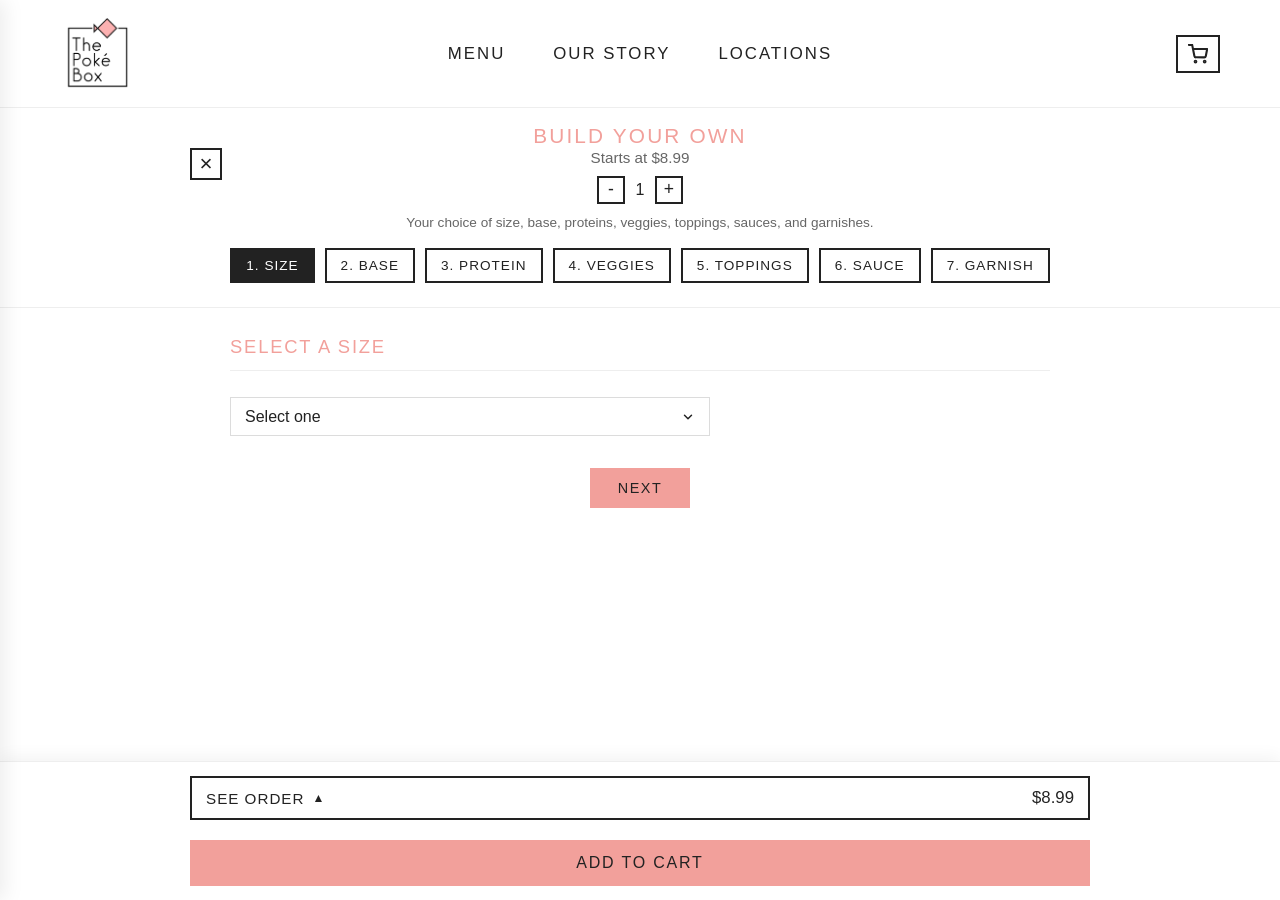
==== commit 73460f2c: "Add files via upload" ====
--- a/byo.html
+++ b/byo.html
@@ -17,7 +17,7 @@
     <div id="drawer-backdrop" class="drawer-backdrop"></div>
     <nav id="side-drawer" class="side-drawer" aria-label="Slide-out Menu">
       <div class="drawer-logo">
-        <img src="images/logo.svg" alt="The Poké Box Logo" class="drawer-logo-img">
+        <img src="images/logo.png" alt="The Poké Box Logo" class="drawer-logo-img">
       </div>
       <div class="drawer-nav">
         <a href="index.html" class="drawer-link">MENU</a>
@@ -36,7 +36,7 @@
       <!-- Logo -->
       <div class="logo-container">
         <a href="index.html">
-          <img src="images/logo.svg" alt="The Poké Box Logo" class="header-logo-img">
+          <img src="images/logo.png" alt="The Poké Box Logo" class="header-logo-img">
         </a>
       </div>
 
